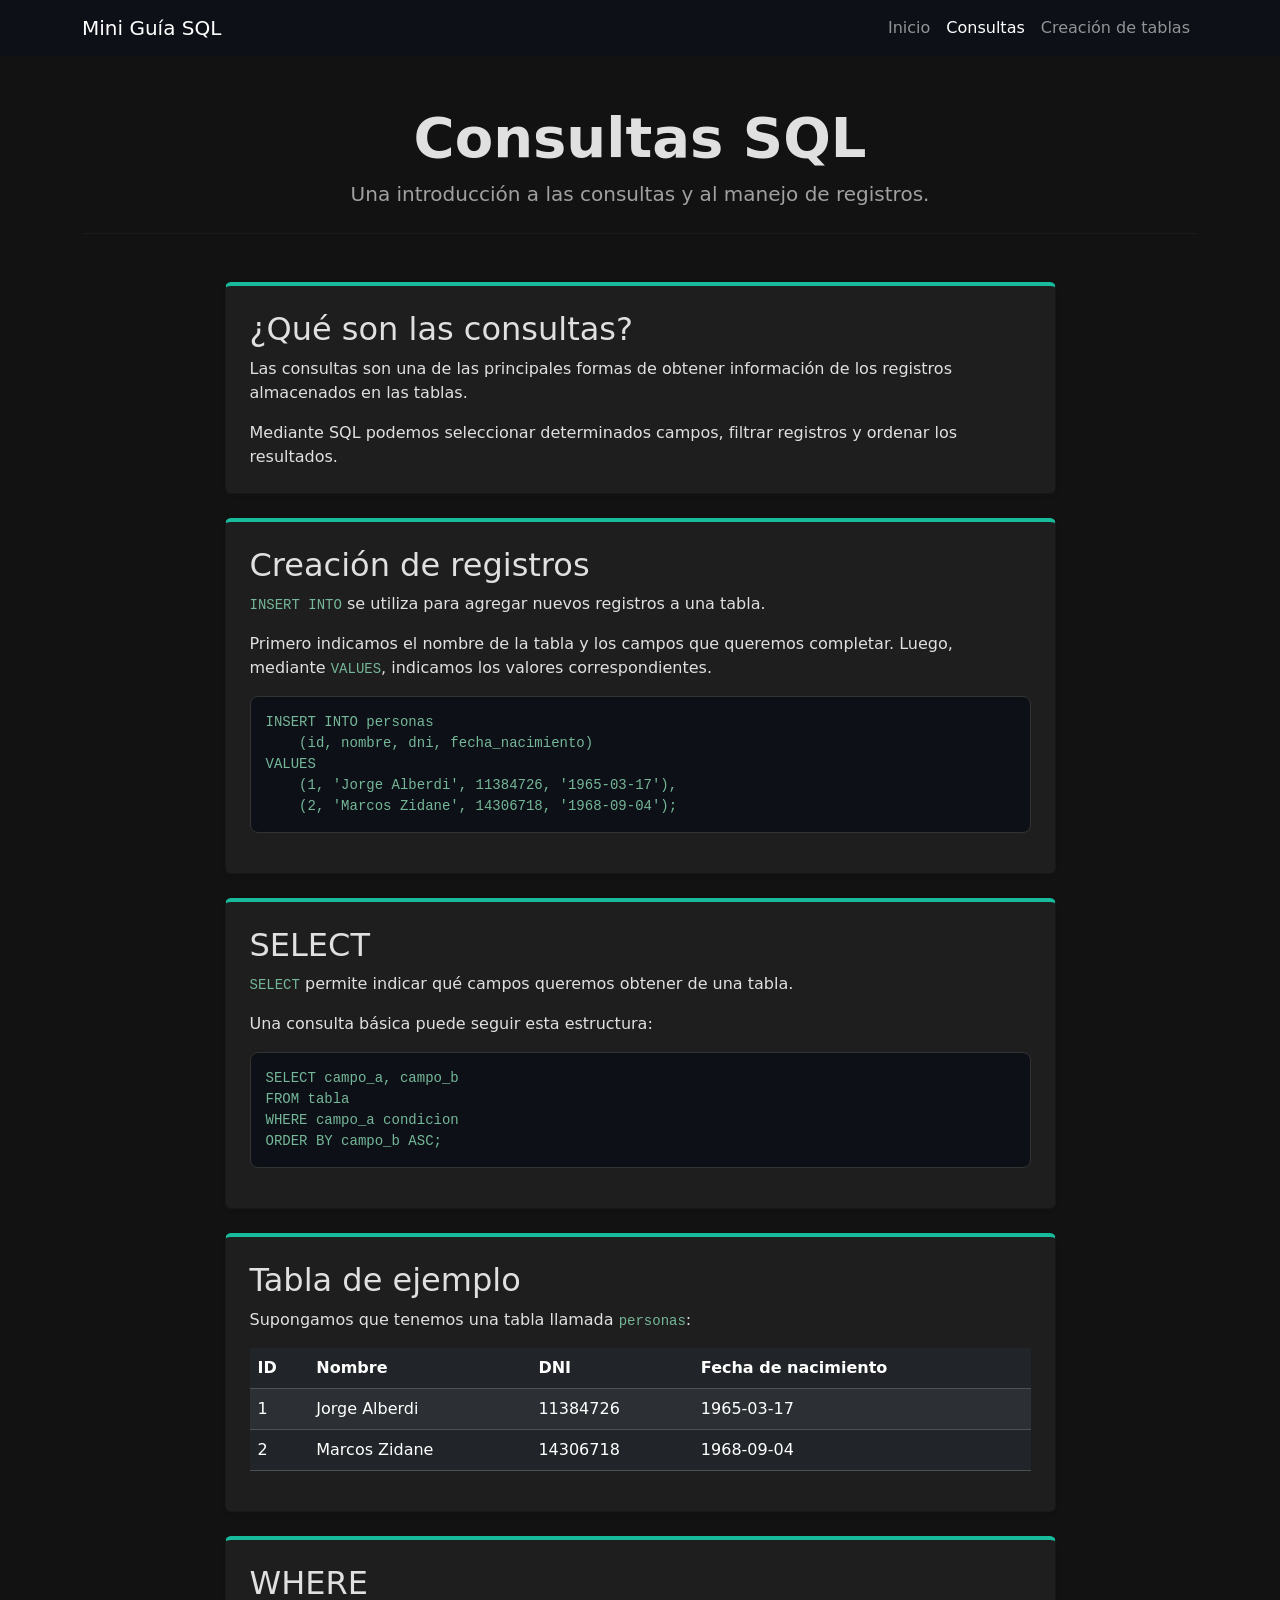
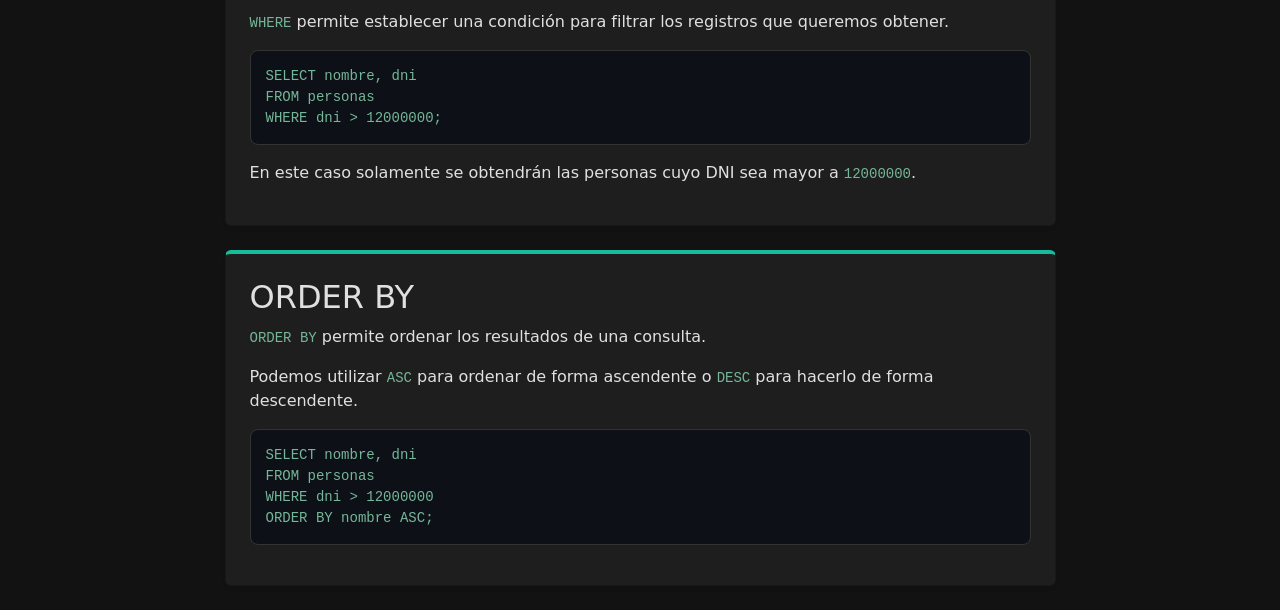
==== Trabajo-SQL-Pagina/consultas.html @ 6488278e "primer commit" ====
<!DOCTYPE html>
<html lang="es">

<head>
    <meta charset="UTF-8">
    <meta name="viewport" content="width=device-width, initial-scale=1.0">

    <title>Consultas - Mini Guía SQL</title>

    <link href="https://cdn.jsdelivr.net/npm/bootstrap@5.3.0/dist/css/bootstrap.min.css" rel="stylesheet">

    <link rel="stylesheet" href="estilos.css">
</head>

<body>

    <!-- Navegación -->
    <nav class="navbar navbar-expand-lg navbar-dark bg-oscuro">
        <div class="container">

            <a class="navbar-brand" href="index.html">
                Mini Guía SQL
            </a>

            <div class="navbar-nav">
                <a class="nav-link" href="index.html">Inicio</a>
                <a class="nav-link active" href="consultas.html">Consultas</a>
                <a class="nav-link" href="creacion_tablas.html">
                    Creación de tablas
                </a>
            </div>

        </div>
    </nav>


    <!-- Título -->
    <div class="container text-center my-5">

        <h1 class="display-4 fw-bold">
            Consultas SQL
        </h1>

        <p class="lead text-secondary">
            Una introducción a las consultas y al manejo de registros.
        </p>

        <hr class="my-4">

    </div>


    <!-- Introducción -->
    <div class="container my-4">

        <div class="row">
            <div class="col-md-9 mx-auto">

                <div class="card shadow-sm p-4">

                    <h2>¿Qué son las consultas?</h2>

                    <p>
                        Las consultas son una de las principales formas de
                        obtener información de los registros almacenados
                        en las tablas.
                    </p>

                    <p class="mb-0">
                        Mediante SQL podemos seleccionar determinados campos,
                        filtrar registros y ordenar los resultados.
                    </p>

                </div>

            </div>
        </div>

    </div>


    <!-- INSERT -->
    <div class="container my-4">

        <div class="row">
            <div class="col-md-9 mx-auto">

                <div class="card shadow-sm p-4">

                    <h2>Creación de registros</h2>

                    <p>
                        <code>INSERT INTO</code> se utiliza para agregar
                        nuevos registros a una tabla.
                    </p>

                    <p>
                        Primero indicamos el nombre de la tabla y los campos
                        que queremos completar. Luego, mediante
                        <code>VALUES</code>, indicamos los valores
                        correspondientes.
                    </p>

                    <pre><code>INSERT INTO personas
    (id, nombre, dni, fecha_nacimiento)
VALUES
    (1, 'Jorge Alberdi', 11384726, '1965-03-17'),
    (2, 'Marcos Zidane', 14306718, '1968-09-04');</code></pre>

                </div>

            </div>
        </div>

    </div>


    <!-- SELECT -->
    <div class="container my-4">

        <div class="row">
            <div class="col-md-9 mx-auto">

                <div class="card shadow-sm p-4">

                    <h2>SELECT</h2>

                    <p>
                        <code>SELECT</code> permite indicar qué campos
                        queremos obtener de una tabla.
                    </p>

                    <p>
                        Una consulta básica puede seguir esta estructura:
                    </p>

                    <pre><code>SELECT campo_a, campo_b
FROM tabla
WHERE campo_a condicion
ORDER BY campo_b ASC;</code></pre>

                </div>

            </div>
        </div>

    </div>


    <!-- Tabla ejemplo -->
    <div class="container my-4">

        <div class="row">
            <div class="col-md-9 mx-auto">

                <div class="card shadow-sm p-4">

                    <h2>Tabla de ejemplo</h2>

                    <p>
                        Supongamos que tenemos una tabla llamada
                        <code>personas</code>:
                    </p>

                    <div class="table-responsive">

                        <table class="table table-dark table-striped">

                            <thead>
                                <tr>
                                    <th>ID</th>
                                    <th>Nombre</th>
                                    <th>DNI</th>
                                    <th>Fecha de nacimiento</th>
                                </tr>
                            </thead>

                            <tbody>

                                <tr>
                                    <td>1</td>
                                    <td>Jorge Alberdi</td>
                                    <td>11384726</td>
                                    <td>1965-03-17</td>
                                </tr>

                                <tr>
                                    <td>2</td>
                                    <td>Marcos Zidane</td>
                                    <td>14306718</td>
                                    <td>1968-09-04</td>
                                </tr>

                            </tbody>

                        </table>

                    </div>

                </div>

            </div>
        </div>

    </div>


    <!-- WHERE -->
    <div class="container my-4">

        <div class="row">
            <div class="col-md-9 mx-auto">

                <div class="card shadow-sm p-4">

                    <h2>WHERE</h2>

                    <p>
                        <code>WHERE</code> permite establecer una condición
                        para filtrar los registros que queremos obtener.
                    </p>

                    <pre><code>SELECT nombre, dni
FROM personas
WHERE dni &gt; 12000000;</code></pre>

                    <p>
                        En este caso solamente se obtendrán las personas
                        cuyo DNI sea mayor a <code>12000000</code>.
                    </p>

                </div>

            </div>
        </div>

    </div>


    <!-- ORDER BY -->
    <div class="container my-4">

        <div class="row">
            <div class="col-md-9 mx-auto">

                <div class="card shadow-sm p-4">

                    <h2>ORDER BY</h2>

                    <p>
                        <code>ORDER BY</code> permite ordenar los resultados
                        de una consulta.
                    </p>

                    <p>
                        Podemos utilizar <code>ASC</code> para ordenar de
                        forma ascendente o <code>DESC</code> para hacerlo
                        de forma descendente.
                    </p>

                    <pre><code>SELECT nombre, dni
FROM personas
WHERE dni &gt; 12000000
ORDER BY nombre ASC;</code></pre>

                </div>

            </div>
        </div>

    </div>





</body>
</html>
---- Trabajo-SQL-Pagina/estilos.css ----
body {
    background-color: #121212; 
    color: #e0e0e0;            
}


.bg-oscuro {
    background-color: #0d1117 !important; 
}


.card {
    background-color: #1e1e1e;            
    color: #e0e0e0;                       
    border-top: 4px solid #18bc9c !important; 
}

.list-group-item {
    background-color: #1e1e1e;
    color: #e0e0e0;
    border-color: #333333;
}


.text-muted, .text-secondary {
    color: #a0a0a0 !important;
}


.alert-verde {
    background-color: #0f3823;
    color: #75b798;
    border: 1px solid #144d31;
}


hr {
    border-color: #333333;
}


.navbar-dark .navbar-nav .nav-link:hover {
    color: #18bc9c !important;
}

pre {
    background-color: #0d1117;
    color: #75b798;
    padding: 15px;
    border-radius: 8px;
    overflow-x: auto;
    border: 1px solid #333333;
}

code {
    color: #75b798;
}

.svg-blanco {
  filter: brightness(0) invert(1);
}
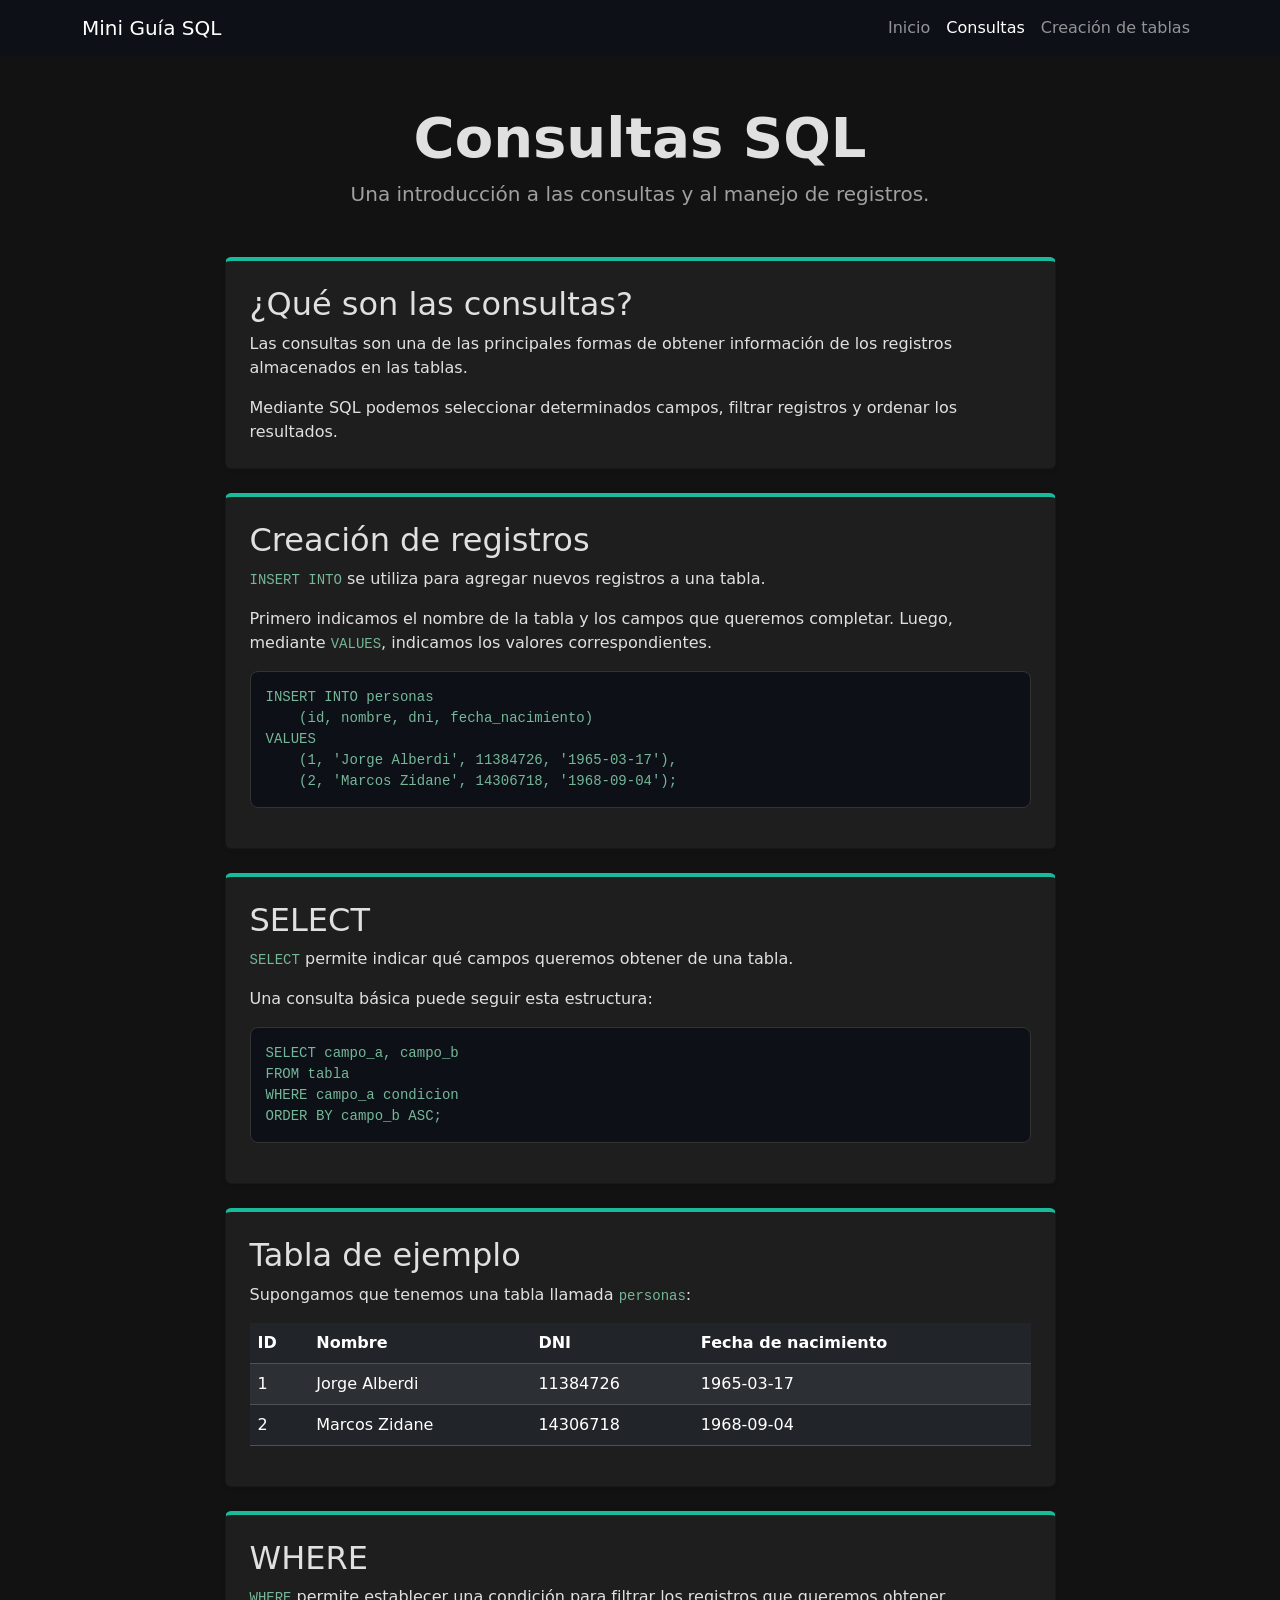
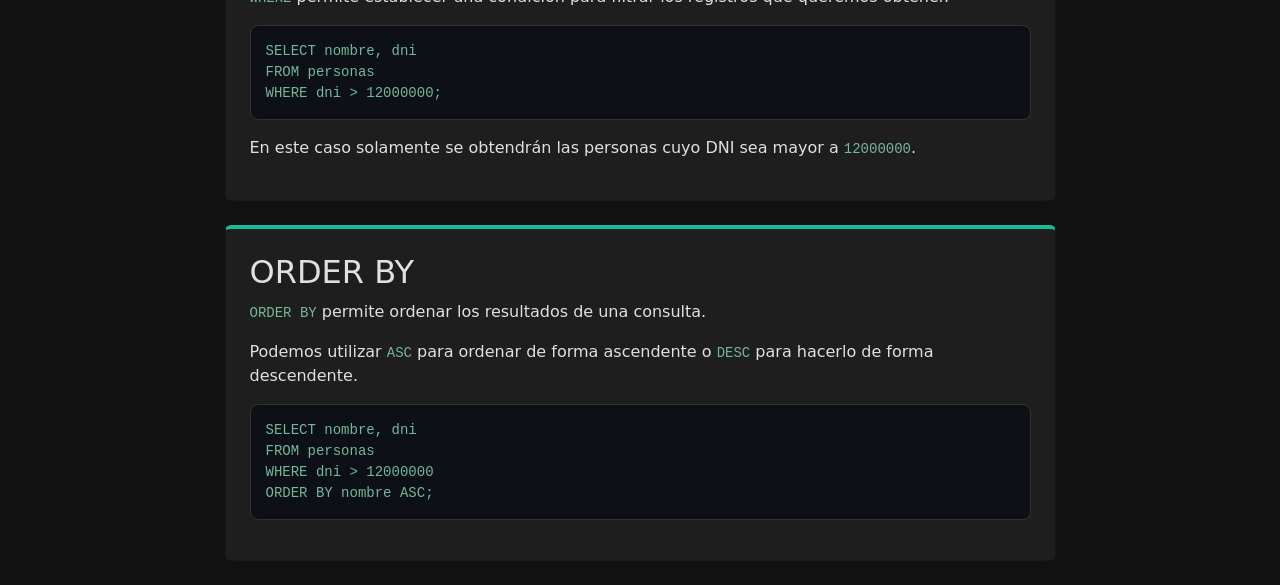
==== commit 71f988f6: "clean up" ====
--- a/Trabajo-SQL-Pagina/consultas.html
+++ b/Trabajo-SQL-Pagina/consultas.html
@@ -14,7 +14,7 @@
 
 <body>
 
-    <!-- Navegación -->
+
     <nav class="navbar navbar-expand-lg navbar-dark bg-oscuro">
         <div class="container">
 
@@ -34,7 +34,7 @@
     </nav>
 
 
-    <!-- Título -->
+
     <div class="container text-center my-5">
 
         <h1 class="display-4 fw-bold">
@@ -45,12 +45,11 @@
             Una introducción a las consultas y al manejo de registros.
         </p>
 
-        <hr class="my-4">
-
-    </div>
-
-
-    <!-- Introducción -->
+
+    </div>
+
+
+
     <div class="container my-4">
 
         <div class="row">
@@ -79,7 +78,7 @@
     </div>
 
 
-    <!-- INSERT -->
+
     <div class="container my-4">
 
         <div class="row">
@@ -115,7 +114,7 @@
     </div>
 
 
-    <!-- SELECT -->
+
     <div class="container my-4">
 
         <div class="row">
@@ -147,7 +146,6 @@
     </div>
 
 
-    <!-- Tabla ejemplo -->
     <div class="container my-4">
 
         <div class="row">
@@ -205,7 +203,7 @@
     </div>
 
 
-    <!-- WHERE -->
+
     <div class="container my-4">
 
         <div class="row">
@@ -237,7 +235,7 @@
     </div>
 
 
-    <!-- ORDER BY -->
+
     <div class="container my-4">
 
         <div class="row">
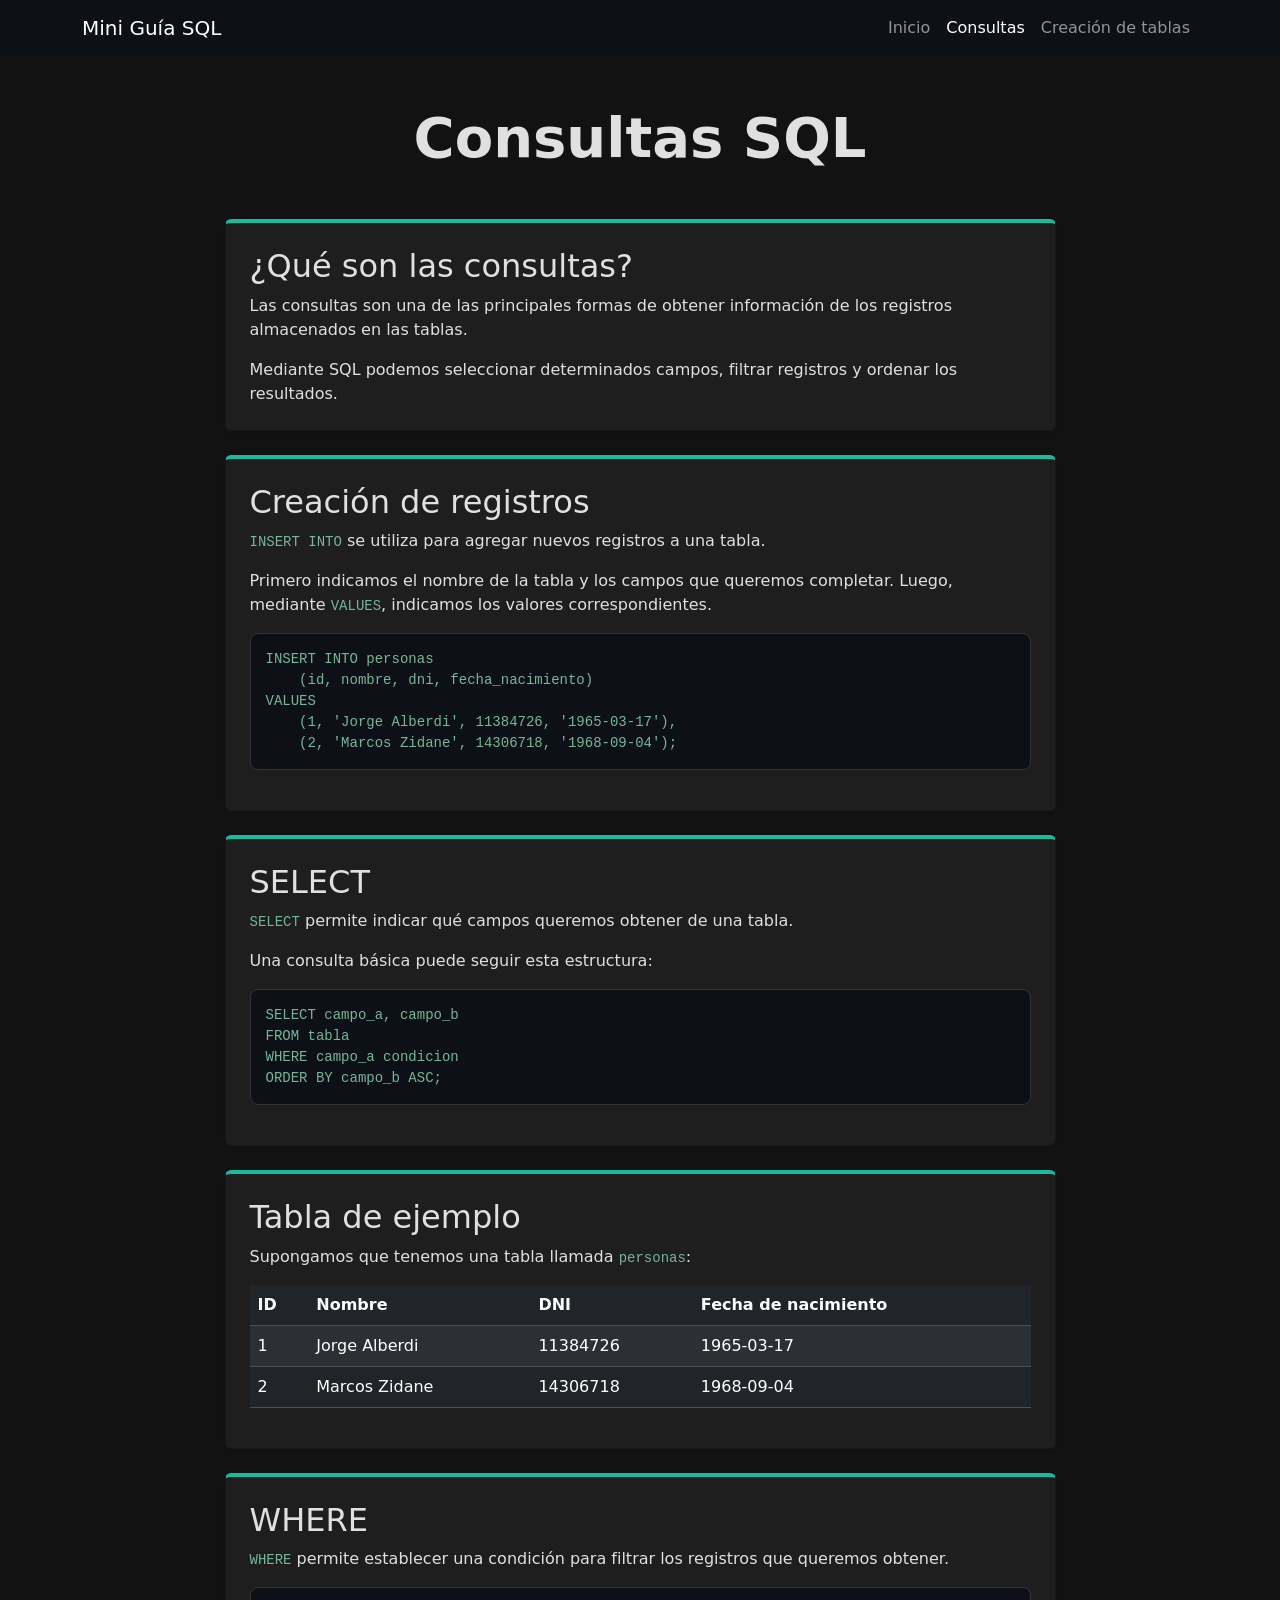
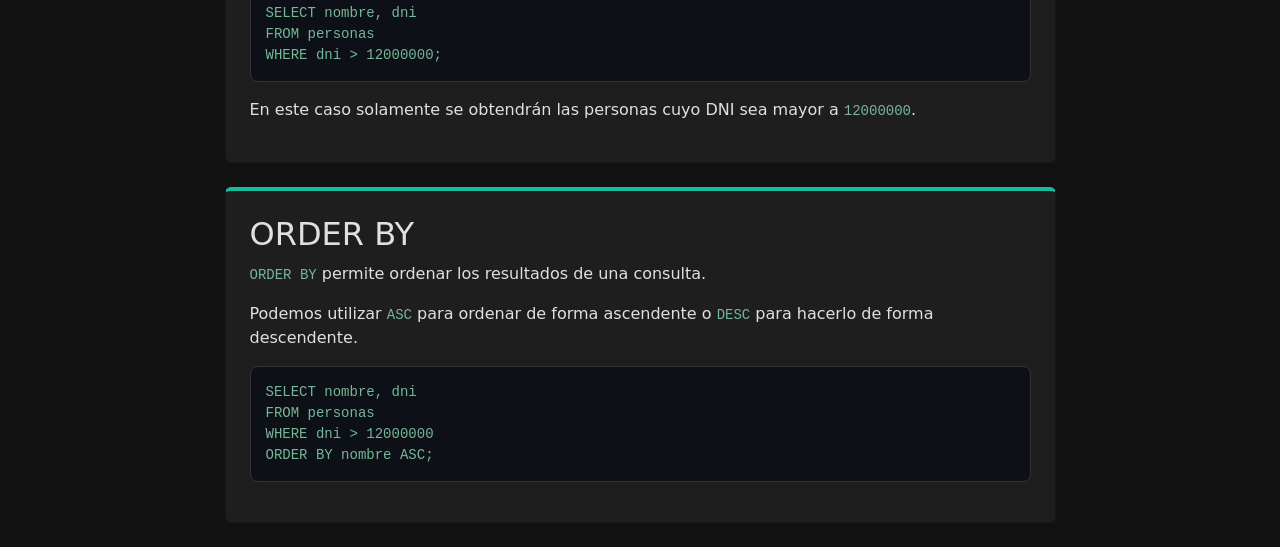
==== commit b82999b9: "more changes" ====
--- a/Trabajo-SQL-Pagina/consultas.html
+++ b/Trabajo-SQL-Pagina/consultas.html
@@ -41,9 +41,7 @@
             Consultas SQL
         </h1>
 
-        <p class="lead text-secondary">
-            Una introducción a las consultas y al manejo de registros.
-        </p>
+
 
 
     </div>
